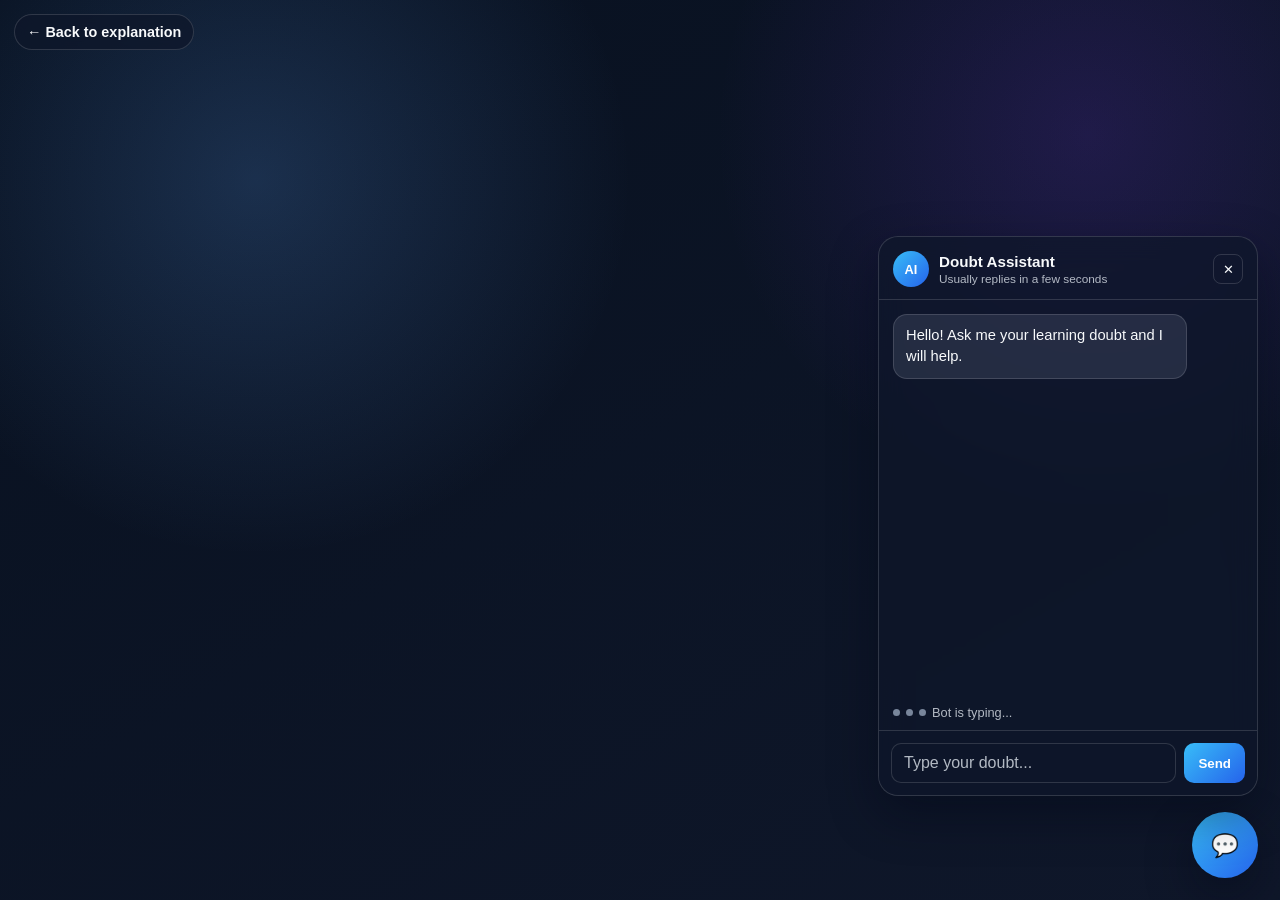
==== frontend/doubt chat/doubt.html @ 45c71e45 "integrated the doubt chat with the explantion page" ====
<!DOCTYPE html>
<html lang="en">
<head>
	<meta charset="UTF-8">
	<meta name="viewport" content="width=device-width, initial-scale=1.0">
	<title>Doubt Chat Widget</title>
	<link rel="stylesheet" href="doubt.css">
</head>
<body>
	<a class="back-link" href="../explanation page/explain.html" aria-label="Back to explanation page">← Back to explanation</a>

	<section class="chat-widget" id="chatWidget" aria-label="Support chatbot">
		<button class="chat-toggle" id="chatToggle" type="button" aria-label="Open chat" aria-expanded="false">
			<span class="chat-toggle-icon">💬</span>
		</button>

		<div class="chat-panel" id="chatPanel" role="dialog" aria-modal="false" aria-hidden="true" aria-label="Doubt assistant chat">
			<header class="chat-header">
				<div class="bot-meta">
					<div class="bot-avatar" aria-hidden="true">AI</div>
					<div>
						<h2>Doubt Assistant</h2>
						<p>Usually replies in a few seconds</p>
					</div>
				</div>
				<button class="chat-close" id="chatClose" type="button" aria-label="Minimize chat">✕</button>
			</header>

			<div class="chat-messages" id="chatMessages">
				<article class="message bot">
					<p>Hello! Ask me your learning doubt and I will help.</p>
				</article>
			</div>

			<div class="typing" id="typingIndicator" aria-live="polite" hidden>
				<span class="typing-dot"></span>
				<span class="typing-dot"></span>
				<span class="typing-dot"></span>
				<p>Bot is typing...</p>
			</div>

			<form class="chat-input-wrap" id="chatForm">
				<label class="sr-only" for="chatInput">Type your message</label>
				<input id="chatInput" type="text" placeholder="Type your doubt..." autocomplete="off" maxlength="500">
				<button class="send-btn" type="submit">Send</button>
			</form>
		</div>
	</section>

	<script src="doubt.js"></script>
</body>
</html>
---- frontend/doubt chat/doubt.css ----
:root {
	--bg-1: #081120;
	--bg-2: #0f172a;
	--orb-1: rgba(96, 165, 250, 0.2);
	--orb-2: rgba(124, 58, 237, 0.18);
	--text: #f8fafc;
	--muted: rgba(226, 232, 240, 0.78);
	--card-bg: rgba(15, 23, 42, 0.72);
	--card-border: rgba(255, 255, 255, 0.14);
	--shadow: 0 18px 48px rgba(2, 6, 23, 0.45);
	--accent: linear-gradient(135deg, #38bdf8, #2563eb);
	--bot-msg: rgba(148, 163, 184, 0.16);
	--user-msg: linear-gradient(135deg, rgba(56, 189, 248, 0.92), rgba(99, 102, 241, 0.9));
	--input-bg: rgba(15, 23, 42, 0.62);
}

body.light-theme {
	--bg-1: #e9f2ff;
	--bg-2: #f8fbff;
	--orb-1: rgba(37, 99, 235, 0.14);
	--orb-2: rgba(14, 165, 233, 0.14);
	--text: #0f172a;
	--muted: rgba(15, 23, 42, 0.66);
	--card-bg: rgba(255, 255, 255, 0.86);
	--card-border: rgba(15, 23, 42, 0.12);
	--shadow: 0 16px 42px rgba(15, 23, 42, 0.14);
	--accent: linear-gradient(135deg, #2563eb, #0ea5e9);
	--bot-msg: rgba(37, 99, 235, 0.1);
	--user-msg: linear-gradient(135deg, #2563eb, #0ea5e9);
	--input-bg: rgba(226, 232, 240, 0.6);
}

* {
	box-sizing: border-box;
}

html,
body {
	margin: 0;
	min-height: 100%;
}

body {
	font-family: "Segoe UI", Tahoma, Geneva, Verdana, sans-serif;
	color: var(--text);
	background:
		radial-gradient(circle at 20% 20%, var(--orb-1), transparent 30%),
		radial-gradient(circle at 85% 15%, var(--orb-2), transparent 28%),
		linear-gradient(150deg, var(--bg-1), var(--bg-2));
}

.back-link {
	position: fixed;
	top: 14px;
	left: 14px;
	z-index: 1001;
	padding: 9px 12px;
	border-radius: 999px;
	border: 1px solid var(--card-border);
	background: var(--card-bg);
	color: var(--text);
	text-decoration: none;
	font-size: 0.9rem;
	font-weight: 600;
	backdrop-filter: blur(10px);
	-webkit-backdrop-filter: blur(10px);
}

.chat-widget {
	position: fixed;
	right: 22px;
	bottom: 22px;
	z-index: 1000;
}

.chat-toggle {
	width: 66px;
	height: 66px;
	border-radius: 50%;
	border: 0;
	background: var(--accent);
	color: #fff;
	cursor: pointer;
	box-shadow: var(--shadow);
	transition: transform 200ms ease, filter 200ms ease;
}

.chat-toggle:hover {
	transform: translateY(-2px) scale(1.04);
	filter: brightness(1.06);
}

.chat-toggle-icon {
	font-size: 1.4rem;
}

.chat-panel {
	position: absolute;
	right: 0;
	bottom: 82px;
	width: min(380px, calc(100vw - 24px));
	height: min(560px, calc(100vh - 120px));
	border-radius: 20px;
	border: 1px solid var(--card-border);
	background: var(--card-bg);
	backdrop-filter: blur(14px);
	-webkit-backdrop-filter: blur(14px);
	box-shadow: var(--shadow);
	display: grid;
	grid-template-rows: auto 1fr auto auto;
	opacity: 0;
	transform: translateY(14px) scale(0.96);
	pointer-events: none;
	transform-origin: bottom right;
	transition: opacity 240ms ease, transform 240ms ease;
}

.chat-widget.open .chat-panel {
	opacity: 1;
	transform: translateY(0) scale(1);
	pointer-events: auto;
}

.chat-header {
	padding: 14px 14px 12px;
	border-bottom: 1px solid var(--card-border);
	display: flex;
	align-items: center;
	justify-content: space-between;
}

.bot-meta {
	display: flex;
	align-items: center;
	gap: 10px;
}

.bot-avatar {
	width: 36px;
	height: 36px;
	border-radius: 50%;
	display: grid;
	place-items: center;
	font-size: 0.8rem;
	font-weight: 700;
	background: var(--accent);
	color: #fff;
}

.bot-meta h2 {
	margin: 0;
	font-size: 0.95rem;
}

.bot-meta p {
	margin: 2px 0 0;
	font-size: 0.74rem;
	color: var(--muted);
}

.chat-close {
	width: 30px;
	height: 30px;
	border-radius: 8px;
	border: 1px solid var(--card-border);
	background: transparent;
	color: var(--text);
	cursor: pointer;
}

.chat-messages {
	overflow-y: auto;
	padding: 14px;
	display: flex;
	flex-direction: column;
	gap: 10px;
}

.message {
	max-width: 84%;
	padding: 10px 12px;
	border-radius: 14px;
	line-height: 1.45;
	font-size: 0.92rem;
}

.message p {
	margin: 0;
}

.message.bot {
	align-self: flex-start;
	background: var(--bot-msg);
	border: 1px solid var(--card-border);
}

.message.user {
	align-self: flex-end;
	background: var(--user-msg);
	color: #fff;
}

.typing {
	padding: 0 14px 10px;
	display: flex;
	align-items: center;
	gap: 6px;
}

.typing p {
	margin: 0;
	font-size: 0.8rem;
	color: var(--muted);
}

.typing-dot {
	width: 7px;
	height: 7px;
	border-radius: 50%;
	background: rgba(148, 163, 184, 0.8);
	animation: blink 1.2s infinite;
}

.typing-dot:nth-child(2) {
	animation-delay: 0.15s;
}

.typing-dot:nth-child(3) {
	animation-delay: 0.3s;
}

.chat-input-wrap {
	padding: 12px;
	border-top: 1px solid var(--card-border);
	display: grid;
	grid-template-columns: 1fr auto;
	gap: 8px;
	background: var(--card-bg);
	border-bottom-left-radius: 20px;
	border-bottom-right-radius: 20px;
}

.sr-only {
	position: absolute;
	width: 1px;
	height: 1px;
	padding: 0;
	margin: -1px;
	overflow: hidden;
	clip: rect(0, 0, 0, 0);
	white-space: nowrap;
	border: 0;
}

#chatInput {
	min-width: 0;
	border-radius: 10px;
	border: 1px solid var(--card-border);
	background: var(--input-bg);
	color: var(--text);
	padding: 10px 12px;
	font: inherit;
	outline: none;
}

#chatInput::placeholder {
	color: var(--muted);
}

.send-btn {
	border: 0;
	border-radius: 10px;
	padding: 0 14px;
	font-weight: 700;
	color: #fff;
	background: var(--accent);
	cursor: pointer;
}

@keyframes blink {
	0%,
	80%,
	100% {
		opacity: 0.3;
		transform: translateY(0);
	}
	40% {
		opacity: 1;
		transform: translateY(-2px);
	}
}

@media (max-width: 600px) {
	.chat-widget {
		right: 12px;
		bottom: 12px;
	}

	.chat-panel {
		right: 0;
		bottom: 74px;
		width: min(100vw - 16px, 390px);
		height: min(78vh, 560px);
	}

	.chat-toggle {
		width: 58px;
		height: 58px;
	}
}
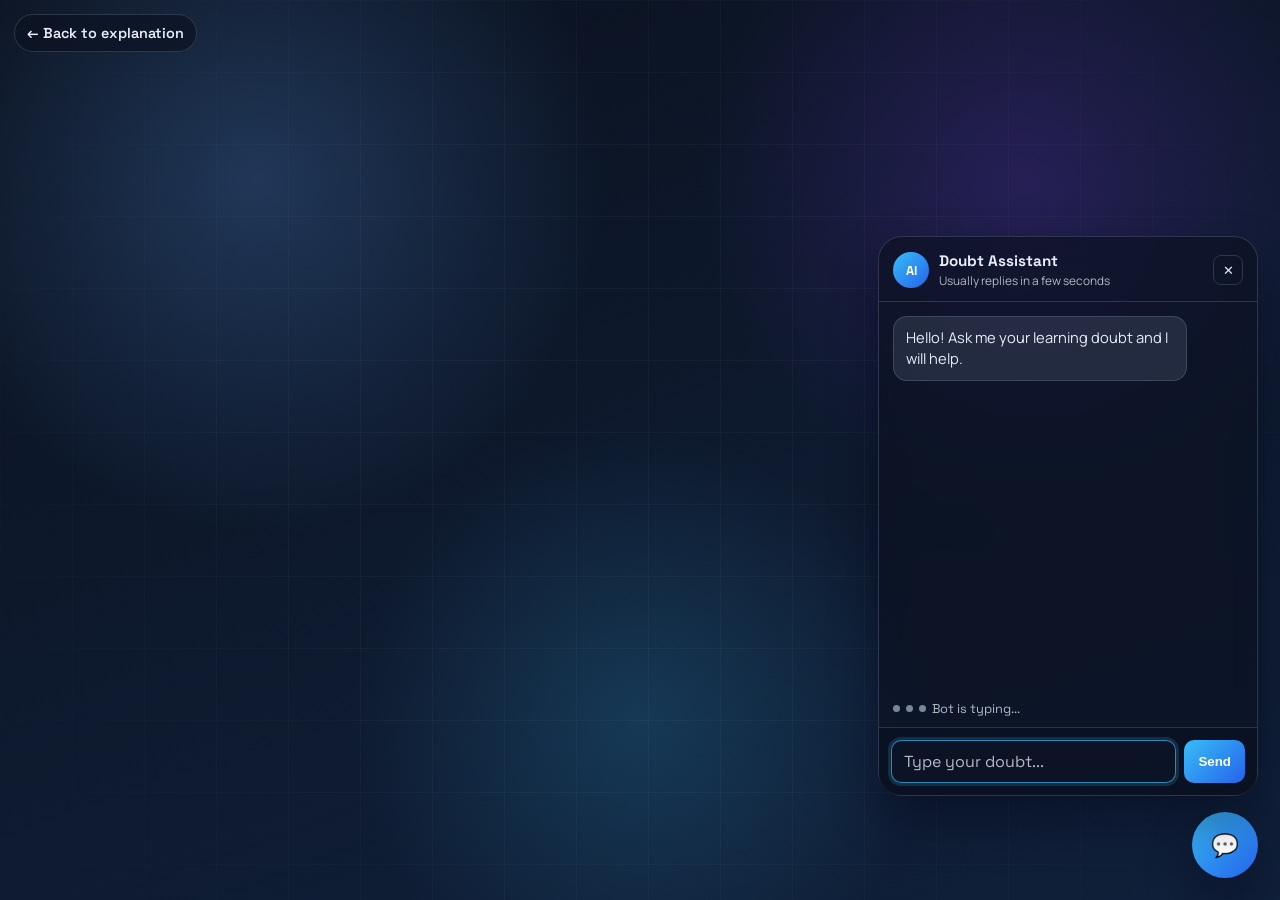
==== commit a8be9170: "Email OTPs are cool" ====
--- a/frontend/doubt chat/doubt.html
+++ b/frontend/doubt chat/doubt.html
@@ -4,6 +4,9 @@
 	<meta charset="UTF-8">
 	<meta name="viewport" content="width=device-width, initial-scale=1.0">
 	<title>Doubt Chat Widget</title>
+	<link rel="preconnect" href="https://fonts.googleapis.com">
+	<link rel="preconnect" href="https://fonts.gstatic.com" crossorigin>
+	<link href="https://fonts.googleapis.com/css2?family=Space+Grotesk:wght@400;500;600;700&family=Manrope:wght@500;600;700&display=swap" rel="stylesheet">
 	<link rel="stylesheet" href="doubt.css">
 </head>
 <body>
--- a/frontend/doubt chat/doubt.css
+++ b/frontend/doubt chat/doubt.css
@@ -1,33 +1,19 @@
 :root {
-	--bg-1: #081120;
-	--bg-2: #0f172a;
-	--orb-1: rgba(96, 165, 250, 0.2);
-	--orb-2: rgba(124, 58, 237, 0.18);
-	--text: #f8fafc;
+	--bg-deep: #0b1220;
+	--bg-mid: #10203a;
+	--bg-orb-1: rgba(96, 165, 250, 0.24);
+	--bg-orb-2: rgba(124, 58, 237, 0.22);
+	--bg-orb-3: rgba(56, 189, 248, 0.18);
+	--line-overlay: rgba(255, 255, 255, 0.03);
+	--text: #e6edf8;
 	--muted: rgba(226, 232, 240, 0.78);
-	--card-bg: rgba(15, 23, 42, 0.72);
-	--card-border: rgba(255, 255, 255, 0.14);
-	--shadow: 0 18px 48px rgba(2, 6, 23, 0.45);
+	--card-bg: rgba(11, 18, 32, 0.66);
+	--card-border: rgba(148, 163, 184, 0.24);
+	--shadow: 0 24px 48px rgba(2, 6, 23, 0.4);
 	--accent: linear-gradient(135deg, #38bdf8, #2563eb);
 	--bot-msg: rgba(148, 163, 184, 0.16);
 	--user-msg: linear-gradient(135deg, rgba(56, 189, 248, 0.92), rgba(99, 102, 241, 0.9));
-	--input-bg: rgba(15, 23, 42, 0.62);
-}
-
-body.light-theme {
-	--bg-1: #e9f2ff;
-	--bg-2: #f8fbff;
-	--orb-1: rgba(37, 99, 235, 0.14);
-	--orb-2: rgba(14, 165, 233, 0.14);
-	--text: #0f172a;
-	--muted: rgba(15, 23, 42, 0.66);
-	--card-bg: rgba(255, 255, 255, 0.86);
-	--card-border: rgba(15, 23, 42, 0.12);
-	--shadow: 0 16px 42px rgba(15, 23, 42, 0.14);
-	--accent: linear-gradient(135deg, #2563eb, #0ea5e9);
-	--bot-msg: rgba(37, 99, 235, 0.1);
-	--user-msg: linear-gradient(135deg, #2563eb, #0ea5e9);
-	--input-bg: rgba(226, 232, 240, 0.6);
+	--input-bg: rgba(15, 23, 42, 0.56);
 }
 
 * {
@@ -41,12 +27,27 @@
 }
 
 body {
-	font-family: "Segoe UI", Tahoma, Geneva, Verdana, sans-serif;
+	font-family: "Space Grotesk", "Segoe UI", sans-serif;
 	color: var(--text);
 	background:
-		radial-gradient(circle at 20% 20%, var(--orb-1), transparent 30%),
-		radial-gradient(circle at 85% 15%, var(--orb-2), transparent 28%),
-		linear-gradient(150deg, var(--bg-1), var(--bg-2));
+		radial-gradient(circle at 20% 20%, var(--bg-orb-1), transparent 28%),
+		radial-gradient(circle at 80% 20%, var(--bg-orb-2), transparent 26%),
+		radial-gradient(circle at 50% 80%, var(--bg-orb-3), transparent 30%),
+		linear-gradient(160deg, var(--bg-deep), var(--bg-mid));
+	overflow: hidden;
+}
+
+body::before {
+	content: "";
+	position: fixed;
+	inset: 0;
+	background-image:
+		linear-gradient(var(--line-overlay) 1px, transparent 1px),
+		linear-gradient(90deg, var(--line-overlay) 1px, transparent 1px);
+	background-size: 72px 72px;
+	mask-image: radial-gradient(circle at center, black 45%, transparent 100%);
+	pointer-events: none;
+	z-index: 0;
 }
 
 .back-link {
@@ -100,7 +101,7 @@
 	bottom: 82px;
 	width: min(380px, calc(100vw - 24px));
 	height: min(560px, calc(100vh - 120px));
-	border-radius: 20px;
+	border-radius: 24px;
 	border: 1px solid var(--card-border);
 	background: var(--card-bg);
 	backdrop-filter: blur(14px);
@@ -156,6 +157,7 @@
 	margin: 2px 0 0;
 	font-size: 0.74rem;
 	color: var(--muted);
+	font-family: Manrope, "Segoe UI", sans-serif;
 }
 
 .chat-close {
@@ -174,6 +176,7 @@
 	display: flex;
 	flex-direction: column;
 	gap: 10px;
+	font-family: Manrope, "Segoe UI", sans-serif;
 }
 
 .message {
@@ -263,6 +266,11 @@
 	outline: none;
 }
 
+#chatInput:focus {
+	border-color: rgba(56, 189, 248, 0.7);
+	box-shadow: 0 0 0 3px rgba(56, 189, 248, 0.16);
+}
+
 #chatInput::placeholder {
 	color: var(--muted);
 }
